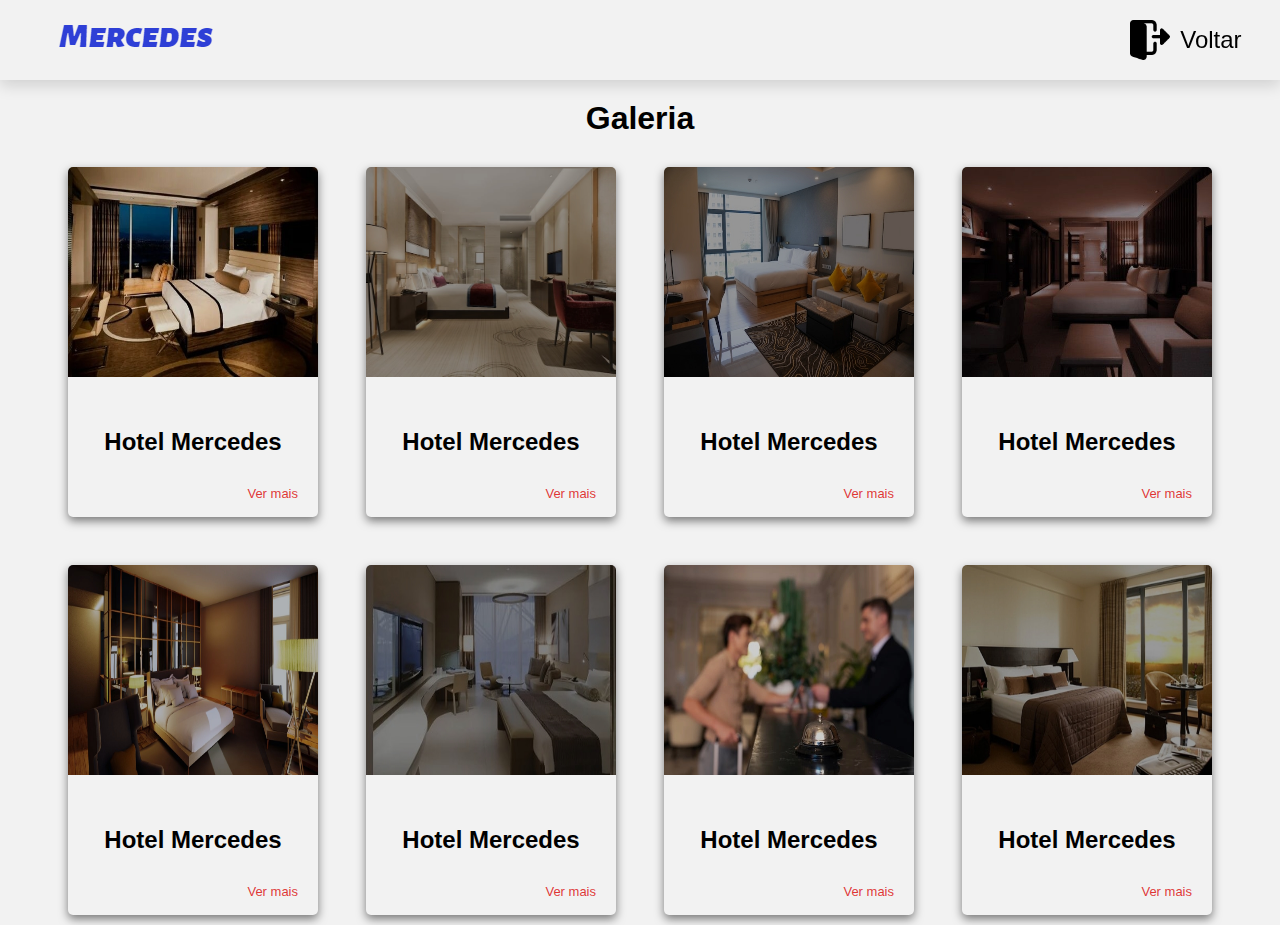
==== galeria.html @ 2e7bc5d3 "Add files via upload" ====
<!DOCTYPE html>
<html lang="pt-br">
<head>
    <meta charset="UTF-8">
    <meta name="viewport" content="width=device-width, initial-scale=1.0">
    <title>Galeria</title>
    <link rel="stylesheet" href="style.css">
    <link rel="stylesheet" href="galeria.css">
</head>
<body>
    <header>
        <figure>
           <a href="index.html" target="_self"><img src="imagens/logo.png"></a>
        </figure>
       
        <nav>
            <a href="index.html" target="_self"><img src="imagens/logout.png">Voltar</a>
        </nav>
    </header>

    <section class="galeria">
        <h1>Galeria</h1>

        <div id="conteiner">
            <div class="album">
                <figure><img src="imagens/g1.jpg"></figure>                
                <div>
                    <h2>Hotel Mercedes</h2>
                    <span>Ver mais</span>
                </div>
            </div>
            <div class="album">
                <figure><img src="imagens/g2.jpg"></figure>                
                <div>
                    <h2>Hotel Mercedes</h2>
                    <span>Ver mais</span>
                </div>
            </div>
            <div class="album">
                <figure><img src="imagens/g3.jpg"></figure>                
                <div>
                    <h2>Hotel Mercedes</h2>
                    <span>Ver mais</span>
                </div>
            </div>
            <div class="album">
                <figure><img src="imagens/g4.jpg"></figure>                
                <div>
                    <h2>Hotel Mercedes</h2>
                    <span>Ver mais</span>
                </div>
            </div>
            <div class="album">
                <figure><img src="imagens/g5.jpg"></figure>                
                <div>
                    <h2>Hotel Mercedes</h2>
                    <span>Ver mais</span>
                </div>
            </div>
            <div class="album">
                <figure><img src="imagens/g6.jpg"></figure>                
                <div>
                    <h2>Hotel Mercedes</h2>
                    <span>Ver mais</span>
                </div>
            </div>
            <div class="album">
                <figure><img src="imagens/g7.jpg"></figure>                
                <div>
                    <h2>Hotel Mercedes</h2>
                    <span>Ver mais</span>
                </div>
            </div>
            <div class="album">
                <figure><img src="imagens/g8.jpg"></figure>                
                <div>
                    <h2>Hotel Mercedes</h2>
                    <span>Ver mais</span>
                </div>
            </div>
           
        </div>

    </section>
</body>
</html>
---- style.css ----
*{
    margin: 0;
    padding: 0;
    box-sizing: border-box;
}
html { 
    scroll-behavior: smooth;
}
body {
    font-family: sans-serif;
    background: #f2f2f2;
}

/*header-----------------------------------------*/
header {
    width: 100%;
    height: 80px;
    background: #f2f2f2;
    display: flex;
    padding:0 3%;
    justify-content: space-between;
    align-items: center;
    position: fixed;
    left: 0px;
    top: 0;
    box-shadow: 0 5px 15px rgba(0, 0, 0, 0.15);
    z-index: 2;
}
header figure a, header figure {
    display: flex;
    height: 100%;
    align-items: center;
    justify-content: center;
    cursor: pointer;
} 
header figure a img:hover,
header figure img:hover 
{
    transition: .1s;
    transform: scale(1.01);
}
header nav {
    display: flex;  
    gap: 3rem;
    align-items: center;
}
header nav ul {
    display: flex;
    gap: 1.5rem;
    list-style: none;
}
header nav ul li {
    cursor: pointer;    
    display: flex;
}

header nav ul a {
    font-size: 22px;
    text-decoration: none;
    color:black;
    border-bottom: 4px solid transparent;
    transition: .5s;
    padding: 10px 0;
}
header nav ul a:hover {
    color:#001aff;
    border-color: #4558ff;
}
header nav ul a:active {
    color:#001affa1;
    border-color: #4558ffb2;
}
header a input {
    width: 118px;
    height: 50px;
    border-radius: 5px;
    border: 1px solid #4558ff;
    box-shadow: 0 0 1px 1px #4558ff78;
    color: #001aff;
    font-size: 18px;
    cursor: pointer;
    transition: .5s;
    background: transparent;
}
header a input:hover {
    background: #4558ff;
    color: white;
}
nav div {
    border-radius: 5px;
} 



/*Main ---------------------------------*/

#sobre, #servicos, #contactos {
    width: 100%;
    height: 100vh;
    display: flex;
    flex-direction: column;
    justify-content: center;
    align-items: center;
    padding-top: 70px;
}
#sobre h1, #servicos h1, #contactos h1 {
    font-size: 32px;
    margin-bottom: 30px;
}

/*home----------------------------------*/
#home {
    width: 100%;
    height: 100vh;
    display: flex;
    background: url(../imagens/fundo.png);
    background-repeat: no-repeat;
    background-position: center;
    background-size: 100% 100%;
    justify-content: center;
    align-items: center;
    padding-top: 150px;
    color: white;
}

#home div {
    display: flex;
    flex-direction: column;
    align-items: center;
    gap: 1.5rem;
}
#home div h1{
    font-size: 40px;
    width: 380px;
    font-weight: 500;
    text-align: center;

}
#home div p {
    text-align: center;
    font-size: 21px;
    width: 520px;
    font-weight: 500;
    text-align: center;
}
#home div p span {
    font-size: 16px;
}
#home div a {
    text-decoration: none;
}

#home a button {
    width: 140px;
    height: 50px;
    border-radius: 5px;
    color: white;
    font-size: 22px;
    cursor: pointer;
    transition: .3s;
    border: none;
    background: #4558ff;
}
#home a button:hover {
    background: rgb(64, 79, 209);
    color: white;
}
#home a button:active {
    background: #32397ed7;
}
/*sobre -------------------------------------------------*/

#sobre .container {
    width: 90%;
    height: 420px;
    display: flex;   
}
#sobre .area {
    width: 48%;
    height: 100%;
    display: flex;
    flex-flow: row wrap;
}
#sobre .texto {
    gap: 2.5rem;  
    width: 52%;
    padding: 20px;
}
#sobre .texto span{
    width: 270px;
}
#sobre .texto p {
    margin-top: 8px;
    color: rgb(48, 48, 48);
    font-size: 16px;
    font-weight: 780;
    text-align: justify;
}
#sobre .texto #last{
    width: 80%;
}
#sobre .area img {
    width: 100%;
    height: 100%;
}
#sobre .texto a {
    text-decoration: none;
}

/*serviços---------------------------------------*/



#servicos #conteiner, .galeria #conteiner {
    display: flex;
    justify-content: center;
    flex-flow: row wrap;
    gap: 3rem;
    padding: 10px;    
    text-align: center;
}
#servicos .album, .galeria .album {
    width: 300px;
    height: 400px;
    box-shadow: 0 4px 10px rgba(0, 0, 0, 0.5);
    border-radius: 5px;
    position: relative;
    transition: .5s;
}
#servicos .album:hover, .galeria .album:hover {
    transform: scale(1.03);
}
#servicos .album img, .galeria .album img {
    width: 100%;
    height: 240px;
    border-top-left-radius: 5px;
    border-top-right-radius: 5px;
}
#servicos .album div, .galeria .album div{
    padding: 20px;
    display: flex;
    height: 40%;
    flex-direction: column;
    justify-content: space-around;
}
#servicos .album h5, .galeria .album h5 {
    text-align: end;
    color:rgb(64, 79, 209);
    font-weight: 800;
    letter-spacing: .05em;
}
/*contactos footer------------------------------------*/
#contactos {
    position: relative;
    bottom: 0;
}
#contactos .container {
    width: 100%;
    position: absolute;
    display: flex;
    justify-content: center;
    padding: 30px 50px;
    height: 60%;
    background: #2d2c30;
    justify-content: space-around;
    bottom: 0;
    color: white;
    gap: 2rem;
}

#contactos .container #area-info {
    display: flex;
    width: 80%;
    height: 100%;
    align-content: space-between; 
    flex-flow: row wrap; 
}

#contactos .container .info {
    width: 24%;
    margin: 0 auto;
    padding-bottom: 20px;    
}
#contactos .container .info h2 {
    margin-bottom: 15px;
    font-size: 20px;
    font-weight: 500;
}

#contactos .container .info ul {
    list-style: none;
}
#contactos .container .info ul li{
    margin: 10px 0;
    color: #f2f2f2b9;
    font-size: 14px;
    display: flex;
    padding: 1px;
    align-items: center;
    cursor: pointer;
} 
#contactos .container .info img {
    width: 20px;
    height: 20px;
    margin-right: 3px;
}
#contactos .container .info ul li:hover {
    color: #f2f2f2;
}


#contactos .container form {
    width: 25%;
    margin-left: 5%;
    height: 100%;
    margin-right: 15px;
    background: #363538;
    border-radius: 6px;
    box-shadow: 0 0 15px rgba(49, 49, 49, 0.3);
}
#contactos .container form legend {
    font-size: 20px;
    text-align: center;
    padding: 10px;
    color: white;
    border-radius: 5px;
}
#contactos .container  form fieldset{
    width: 100%;
    height: 100%;
    display: flex;
    flex-flow: row wrap;
    border: none;
    color: black;
    padding: 20px;
    border-radius: 5px;
    justify-content: space-between;
}
#contactos .container form input {
    border-radius: 5px;
    border: none;
    width: 100%;
    background: rgba(243, 244, 255, 0.949);
    height: 35px;
    padding: 0 10px;
    outline: none;
}
#contactos .container form span {
    width: 100%;
    color: white;
    font-size: 14px;
}
#contactos .container form input[type="date"] {
    width: 100%;
    margin-top: 5px;
    font-size: 12px;
}
#contactos .container form input[type="submit"] {
    width: 100%;
    height: 40px;
    border: none;
    border-radius: 5px;
    color: white;
    cursor: pointer;
    background: #4558ff;
    transition: .5s;
}
#contactos .container form input[type="submit"]:hover {
    background: #4450bd;
}
#contactos .container form input[type="submit"]:active {
    background: #3d468f;
    transition: .3s;
}


#contactos .container nav {
    display: flex;
    height: 35px;
    margin-left: 15px;
}
#contactos .container nav a {
    width: 32px;
    height: 32px;
    transition: .2s;
    margin-right: 10px;
}
#contactos .container nav a img {
    width: 100%;
    height: 100%;
}
#contactos .container nav a:hover {
    transform: scale(1.05);
}
---- galeria.css ----
header nav a {
    font-size: 24px;
    text-decoration: none;
    color: black;
    transition: .3;
    display: flex;align-items: center;
}
header nav a:hover {
    transform: scale(1.01);
    color:#001aff;
}
header nav a img {
    width: 40px;
    height: 40px;
    margin-right: 10px;
}
.galeria {
    width: 100%;
    padding-top: 100px;
    text-align: center;
}
.galeria h1 {
    font-size: 32px;
    margin-bottom: 20px;
}
.galeria #conteiner {
    gap: 3rem;
}
.galeria #conteiner .album{
    width: 250px;
    height: 350px;
}
.galeria  #conteiner .album img {
    height: 210px;
}
.galeria .album div {
    justify-content: end;
}
.galeria .album div span{ 
    color: rgba(219, 9, 9, 0.822);
    text-align: end;
    font-size: 13px;
    transition: .2s;
    cursor: pointer;
}
.galeria .album div span:hover {
    color: red;
}
.galeria .album div span:active {
    color: rgba(209, 76, 76, 0.815);
}
.galeria  #conteiner .album h2 {
    margin-bottom: 30px;
}
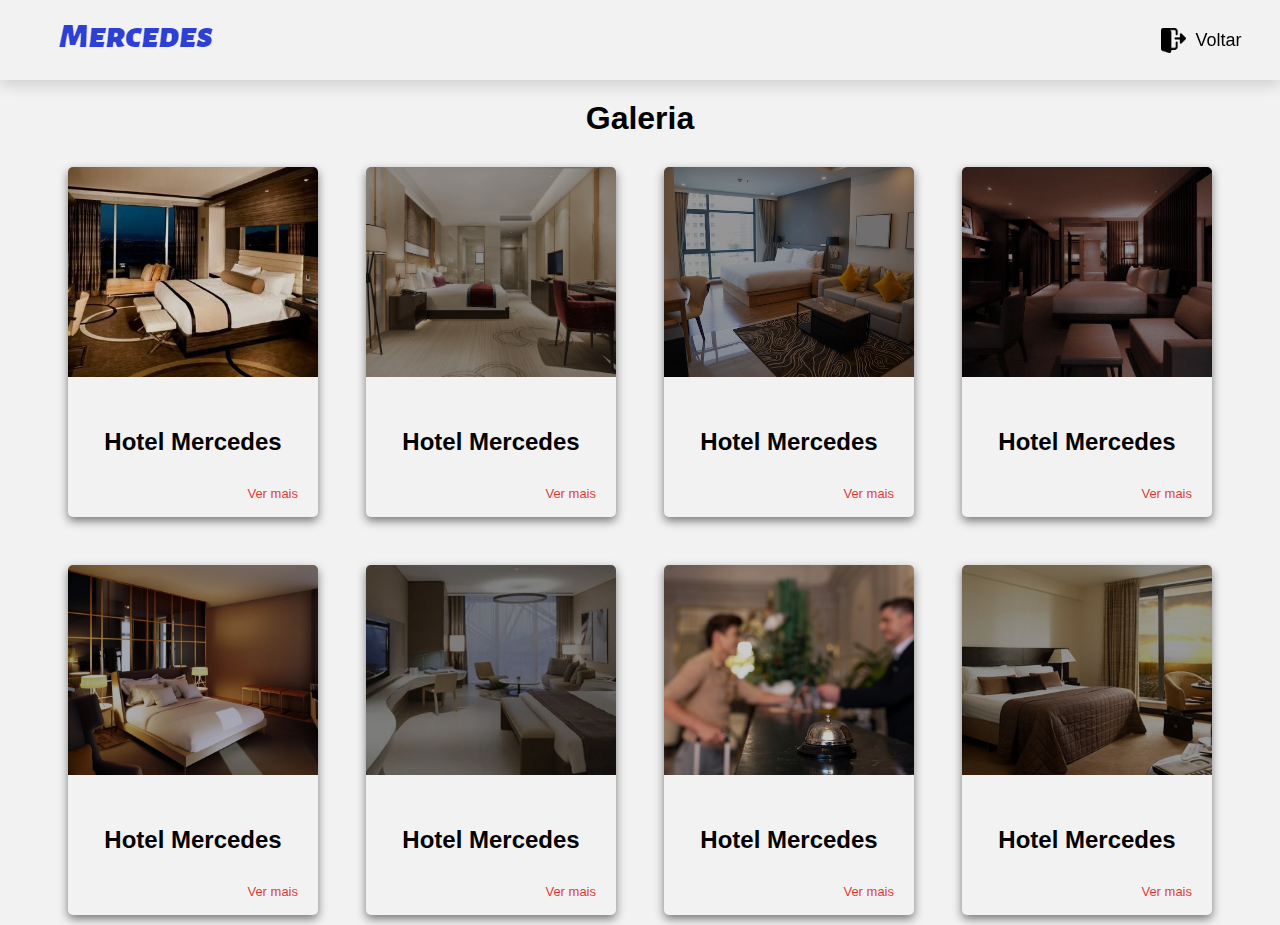
==== commit 36e2f4a3: "Add files via upload" ====
--- a/galeria.html
+++ b/galeria.html
@@ -7,13 +7,13 @@
     <link rel="stylesheet" href="style.css">
     <link rel="stylesheet" href="galeria.css">
 </head>
-<body>
+<body> 
     <header>
         <figure>
-           <a href="index.html" target="_self"><img src="imagens/logo.png"></a>
+            <a href="index.html"><img src="imagens/logo.png"></a>
         </figure>
        
-        <nav>
+        <nav id="menu" onclick="voltar()">
             <a href="index.html" target="_self"><img src="imagens/logout.png">Voltar</a>
         </nav>
     </header>
@@ -82,5 +82,9 @@
         </div>
 
     </section>
+
+
+
+
 </body>
 </html>--- a/style.css
+++ b/style.css
@@ -2,6 +2,10 @@
     margin: 0;
     padding: 0;
     box-sizing: border-box;
+}
+img {
+    object-fit: cover;
+    object-position: center;
 }
 html { 
     scroll-behavior: smooth;
@@ -25,6 +29,9 @@
     top: 0;
     box-shadow: 0 5px 15px rgba(0, 0, 0, 0.15);
     z-index: 2;
+}
+.oculto {
+    display: none;
 }
 header figure a, header figure {
     display: flex;
@@ -88,6 +95,7 @@
 }
 nav div {
     border-radius: 5px;
+    
 } 
 
 
@@ -113,7 +121,7 @@
     width: 100%;
     height: 100vh;
     display: flex;
-    background: url(../imagens/fundo.png);
+    background: url(imagens/fundo.png);
     background-repeat: no-repeat;
     background-position: center;
     background-size: 100% 100%;
@@ -393,3 +401,327 @@
     transform: scale(1.05);
 }
 
+
+
+
+
+
+
+
+
+
+
+
+
+/*************************************************************************************************************************/
+
+@media screen and (min-width: 1050px) {
+
+    /*sobre -------------------------------------------------*/
+
+    #sobre .container {
+        height: 450px; 
+    }
+    #sobre .area {
+        width: 40%;
+    }
+    #sobre .texto {
+        width: 60%;
+    }
+
+    #sobre .texto #last{
+        width: 93%;
+    }
+
+}
+
+
+
+
+
+
+
+
+
+
+
+
+
+
+
+
+
+
+
+
+
+
+
+
+
+
+
+/*************************************************************************************************************************/
+
+@media screen and (max-width: 1050px) {
+
+    /*header-----------------------------------------*/
+    header {
+        height: 80px;
+        padding: 0 10px;
+        box-shadow: 0 5px 10px rgba(0, 0, 0, 0.1);
+    }
+    header figure a img {
+        width: 130px;
+    } 
+    header figure a img:hover,
+    header figure img:hover 
+    {
+        transition: .1s;
+        transform: scale(1.01);
+    }
+    header figure {
+        display: flex;
+        width: 100%;
+        justify-content: space-between;
+        padding: 0 2%;
+    }
+    header figure #abrir {
+        height: 100%;
+        display: flex;
+        align-items: center;
+        justify-content: center;
+    }
+    header figure #abrir img {
+        width: 30px;
+        height: 25px;
+        transition: .3s;
+    }
+    header figure #abrir img:hover {
+        transform: scale(1.09);
+    }
+    header nav {
+        background-color: #ccc;
+        position: absolute;
+        left: 0;
+        top: 0;
+        height: 100vh;
+        width: 0;
+        overflow: hidden;align-items: center;
+        justify-content: center;
+        flex-direction: column;
+    }
+    header nav ul {
+        flex-direction: column;
+        width: 80%;
+        gap: 1.4px;
+        align-items: center;
+    }
+
+    header nav ul a {
+        font-size: 18px;
+        text-align: center;
+        width: 300px;
+        text-decoration: none;
+        color: black;
+        border-bottom: 4px solid transparent;
+        transition: .5s;
+        padding: 10px 0;
+        transition: .3s;
+        border-radius: 5px;
+    }
+    header nav ul a:hover {
+        color:white;
+        border-color: transparent;
+        background: rgba(44, 44, 44, 0.26);
+    }
+    header nav ul a:active {
+        color:white;
+        border-color: transparent;
+    }
+    header nav #topo {
+        position: absolute;
+        top: 4%;
+        left: 0;
+        width: 100%;
+        display: flex;
+        padding: 0 4%;
+        align-items: center;
+        cursor: pointer;
+        justify-content: space-between;
+    }
+    header nav #topo img {
+        width: 25px;
+        height: 25px;
+    }
+    header nav #topo img:hover {
+        transform: scale(1.08);
+    }
+    .oculto {
+        display: flex;
+    }
+    
+    /*Main ---------------------------------*/
+    #sobre, #servicos, #contactos {
+        width: 100%;
+        min-height: 110vh;
+        display: flex;
+        justify-content: start;
+        align-items: center;
+        padding-top: 90px;
+    }
+    #sobre h1, #servicos h1, #contactos h1 {
+        font-size: 30px;     
+    }
+    
+    /*home----------------------------------*/
+
+    
+    #home div h1{
+        font-size: 30px;
+        width: 70%;
+    }
+    #home div p {
+        font-size: 17px;
+        width: 80%;
+        font-weight: 450;
+    }
+    #home div p span {
+        font-size: 18px;
+    }
+    #home a button {
+        width: 110px;
+        font-size: 18px;
+    }
+
+    /*sobre -------------------------------------------------*/
+    #sobre .container {
+        width: 100%;
+        display: flex;  
+        flex-direction: column; 
+    }
+    #sobre .container h1 {
+        margin-bottom: 0;
+    }
+    #sobre .area {
+        width: 100%;
+        display: flex;
+        flex-flow: row wrap;
+        justify-content: center;
+        align-items: center;  
+    }
+    #sobre .texto {
+        gap: 1rem; 
+    }
+    #sobre .texto span{
+        width: 45%; 
+    }
+    #sobre .texto {
+        font-size: 14px;
+    }
+    #sobre .texto p {
+        font-size: 14px;
+        font-weight: 400;
+    }
+    #sobre .texto #last{
+        width: 95%;
+    }
+    #sobre .area img {
+        width: 100%;
+        display: flex;
+        height: 200px;
+    }
+    /*serviços---------------------------------------*/
+    
+    #servicos {
+        height: 180vh;
+    }
+    
+    #servicos #conteiner, .galeria #conteiner {
+        gap: 2rem;
+        padding: 5px;    
+    }
+    #servicos h1 {
+        margin-bottom: 40px;
+    }
+    #servicos .album, .galeria .album {
+        width: 250px;
+        height: 350px;
+        box-shadow: 0 4px 10px rgba(0, 0, 0, 0.5);
+        border-radius: 5px;
+        position: relative;
+        transition: .5s;
+    }
+
+    #servicos .album img, .galeria .album img {
+        width: 100%;
+        height: 210px;
+        border-top-left-radius: 5px;
+        border-top-right-radius: 5px;
+    }
+
+    #servicos .album p, .galeria .album p {
+        font-size: 13px;
+    }
+    #servicos .album h2, .galeria .album h2 {
+        margin-top: 10px;
+        margin-bottom: 10px;
+        font-size: 18px;
+    }
+    #servicos .album h5, .galeria .album h5 {
+        font-weight: 400;
+        font-size: 12px;
+        letter-spacing: .05em;
+    }
+    /*contactos footer------------------------------------*/
+
+    #contactos .container {
+        padding: 30px 10px;
+        gap: 2rem;
+    }
+    
+    #contactos .container #area-info {
+        display: flex;
+        width: 100%;
+        height: 100%;
+        flex-flow: row wrap; 
+    }
+    
+    #contactos .container .info {
+        padding-bottom: 10px;    
+        width: 30%;
+    }
+    #contactos .container .info h2 {
+        font-size: 18px;
+        font-weight: 500;
+    }
+    
+    #contactos .container .info ul li{
+        font-size: 13px;
+    } 
+    #contactos .container .info img {
+        margin-right: 8px;
+    }
+
+    #contactos .container nav {
+        width: 65%;
+        height: 153px;
+        margin-left: 5px;
+        align-items: flex-end;
+        justify-content: end;
+    }
+    #contactos .container nav a {
+        transition: .2s;
+        margin-right: 0;
+        margin-left: 8px;
+        margin-bottom: 15px;
+    }
+    #contactos .container nav a:hover {
+        transform: scale(1.07);
+    }
+    
+    
+    #contactos .container form {
+        display: none;
+    }
+}--- a/galeria.css
+++ b/galeria.css
@@ -1,19 +1,19 @@
 
 
 header nav a {
-    font-size: 24px;
+    font-size: 18px;
     text-decoration: none;
     color: black;
     transition: .3;
     display: flex;align-items: center;
 }
 header nav a:hover {
-    transform: scale(1.01);
+    transform: scale(1.02);
     color:#001aff;
 }
 header nav a img {
-    width: 40px;
-    height: 40px;
+    width: 25px;
+    height: 25px;
     margin-right: 10px;
 }
 .galeria {
@@ -54,3 +54,14 @@
 .galeria  #conteiner .album h2 {
     margin-bottom: 30px;
 }
+
+
+@media screen and (max-width: 1000px) {
+    header nav {
+        background-color: transparent;
+        position: relative;
+        height: 100%;
+        width: 200px;
+        justify-content: center;
+    }
+}